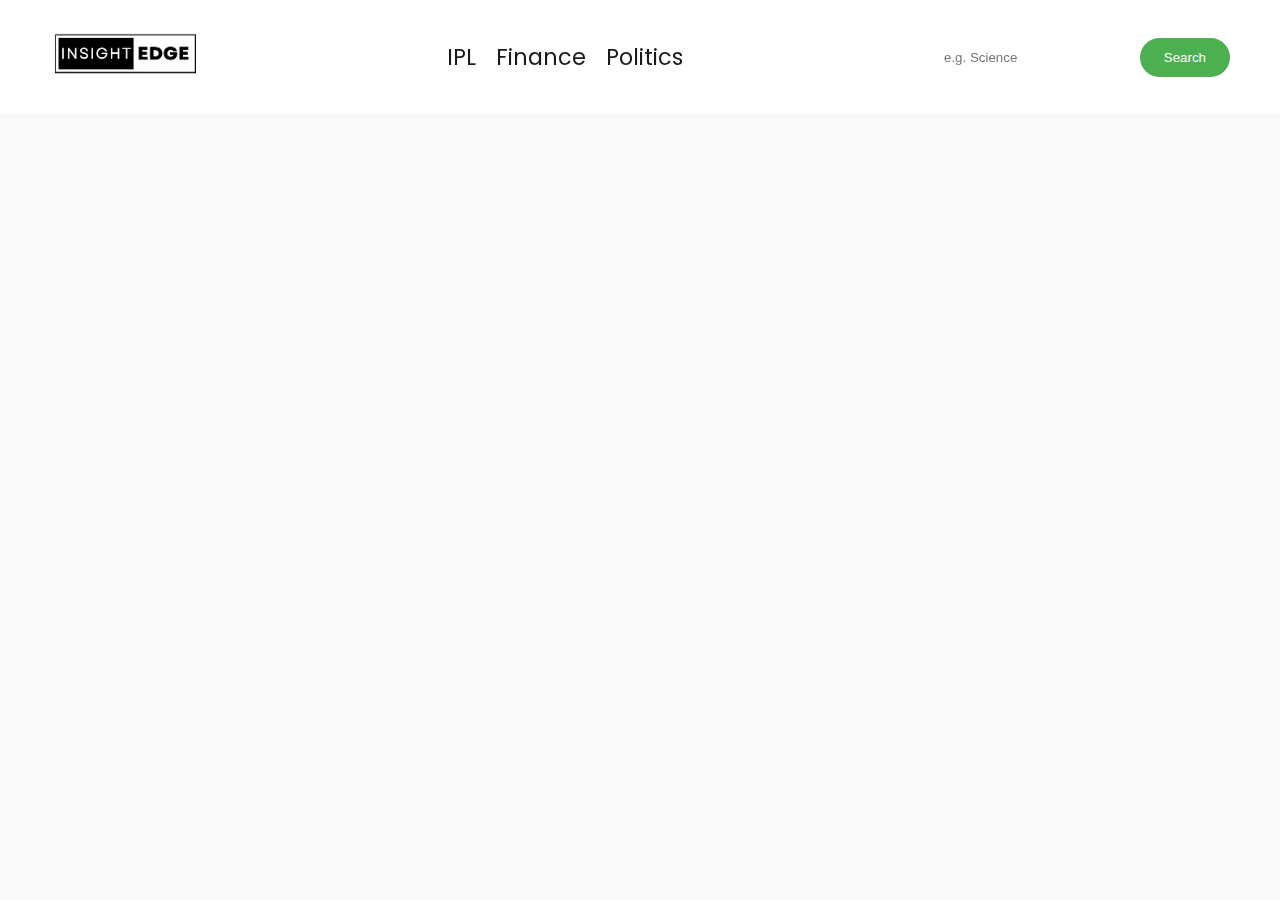
==== index.html @ 5c70e10b "Adding completed project to Github" ====
<!DOCTYPE html>
<html lang="en">
<head>
    <meta charset="UTF-8">
    <meta http-equiv="X-UA-Compatible" content="IE=edge">
    <meta name="viewport" content="width=device-width, initial-scale=1.0">
    <title>InsightEdge: Advancing News Consumption</title>
    <link rel="stylesheet" href="style.css">
</head>
<body>

    <nav>
        <div class="main-nav container flex">
            <a href="#" onclick="reload()" class="company-logo">
                <img src="./assets/logo.png" alt="company logo">
            </a>
            <div class="nav-links">
                <ul class="flex">
                    <li class="hover-link nav-item" id="ipl" onclick="onNavItemClick('ipl')">IPL</li>
                    <li class="hover-link nav-item" id="finance" onclick="onNavItemClick('finance')">Finance</li>
                    <li class="hover-link nav-item" id="politics" onclick="onNavItemClick('politics')">Politics</li>
                </ul>
            </div>
            <div class="search-bar flex">
                <input id="search-text" type="text" class="news-input" placeholder="e.g. Science">
                <button id="search-button" class="search-button">Search</button>
            </div>
        </div>
    </nav>
    

    <main>
        <div class="cards-container container flex" id="cards-container">
            
        </div>
    </main>

    <template id="template-news-card">
        <div class="card">
            <div class="card-header">
                <img src="https://via.placeholder.com/400x200" alt="news-image" id="news-img">
            </div>
            <div class="card-content">
                <h3 id="news-title">This is the Title</h3>
                <h6 class="news-source" id="news-source">End Gadget 26/08/2023</h6>
                <p class="news-desc" id="news-desc">Lorem, ipsum dolor sit amet consectetur adipisicing elit. Recusandae saepe quis voluptatum quisquam vitae doloremque facilis molestias quae ratione cumque!</p>
            </div>
        </div>
    </template>

    <script src="script.js"></script>
</body>
</html>
---- style.css ----
@import url("https://fonts.googleapis.com/css2?family=Poppins:wght@500&family=Roboto:wght@500&display=swap");

* {
    padding: 0;
    margin: 0;
    box-sizing: border-box;
}

:root {
    --primary-text-color: #1a1a1a;
    --secondary-text-color: #6c757d;
    --accent-color: #4caf50;
    --accent-color-dark: #388e3c;
}

body {
    font-family: "Poppins", sans-serif;
    color: var(--primary-text-color);
    background: #f9f9f9;
}

p {
    font-family: "Roboto", sans-serif;
    color: var(--secondary-text-color);
    line-height: 1.6rem;
    font-size: 16px;
}

a {
    text-decoration: none;
}

ul {
    list-style: none;
}

.flex {
    display: flex;
    align-items: center;
}

.container {
    max-width: 1180px;
    margin: 0 auto;
    overflow: hidden;
}

nav {
    background-color: rgba(255, 255, 255, 0.9);
    backdrop-filter: blur(10px);
    position: fixed;
    top: 0;
    left: 0;
    right: 0;
    z-index: 99;
}

.main-nav {
    display: flex;
    justify-content: space-between;
    align-items: center;
    padding: 1rem 0;
}

.company-logo img {
    max-width: 150px;
    height: auto;
}

.nav-links ul {
    display: flex;
    gap: 20px;
}

.nav-links li {
    font-size: 1.4rem;
}

.hover-link {
    cursor: pointer;
    transition: color 0.3s ease;
}

.hover-link:hover {
    color: var(--accent-color);
}

.hover-link:active {
    color: red;
}

.nav-item.active {
    color: var(--accent-color);
}

.search-bar {
    flex-grow: 1;
    max-width: 300px; 
}

.news-input {
    flex-grow: 1;
    padding: 0.75rem;
    border-radius: 20px;
    border: 2px solid transparent;
    transition: border-color 0.3s ease;
}

.news-input:focus {
    border-color: var(--accent-color);
    outline: none;
}

.search-button {
    padding: 0.75rem 1.5rem;
    border-radius: 20px;
    cursor: pointer;
    transition: background-color 0.3s ease, color 0.3s ease;
    background-color: var(--accent-color);
    color: #fff;
    border: none;
}

.search-button:hover {
    background-color: var(--accent-color-dark);
    color: #fff;
}

main {
    padding: 40px 20px;
    margin-top: 100px;
}

.cards-container {
    display: grid;
    grid-template-columns: repeat(auto-fit, minmax(280px, 1fr));
    gap: 20px;
    justify-items: center;
    align-items: start;
}

.card {
    width: 100%;
    box-shadow: 0 2px 4px rgba(0, 0, 0, 0.1);
    border-radius: 8px;
    cursor: pointer;
    background-color: #fff;
    overflow: hidden;
    transition: box-shadow 0.3s ease, transform 0.3s ease;
}

.card:hover {
    box-shadow: 0 4px 8px rgba(0, 0, 0, 0.2);
    transform: translateY(-5px);
}

.card-header img {
    width: 100%;
    height: 180px;
    object-fit: cover;
    border-top-left-radius: 8px;
    border-top-right-radius: 8px;
}

.card-content {
    padding: 20px;
}

.news-source {
    margin-top: 12px;
    font-size: 14px;
    color: var(--accent-color);
}
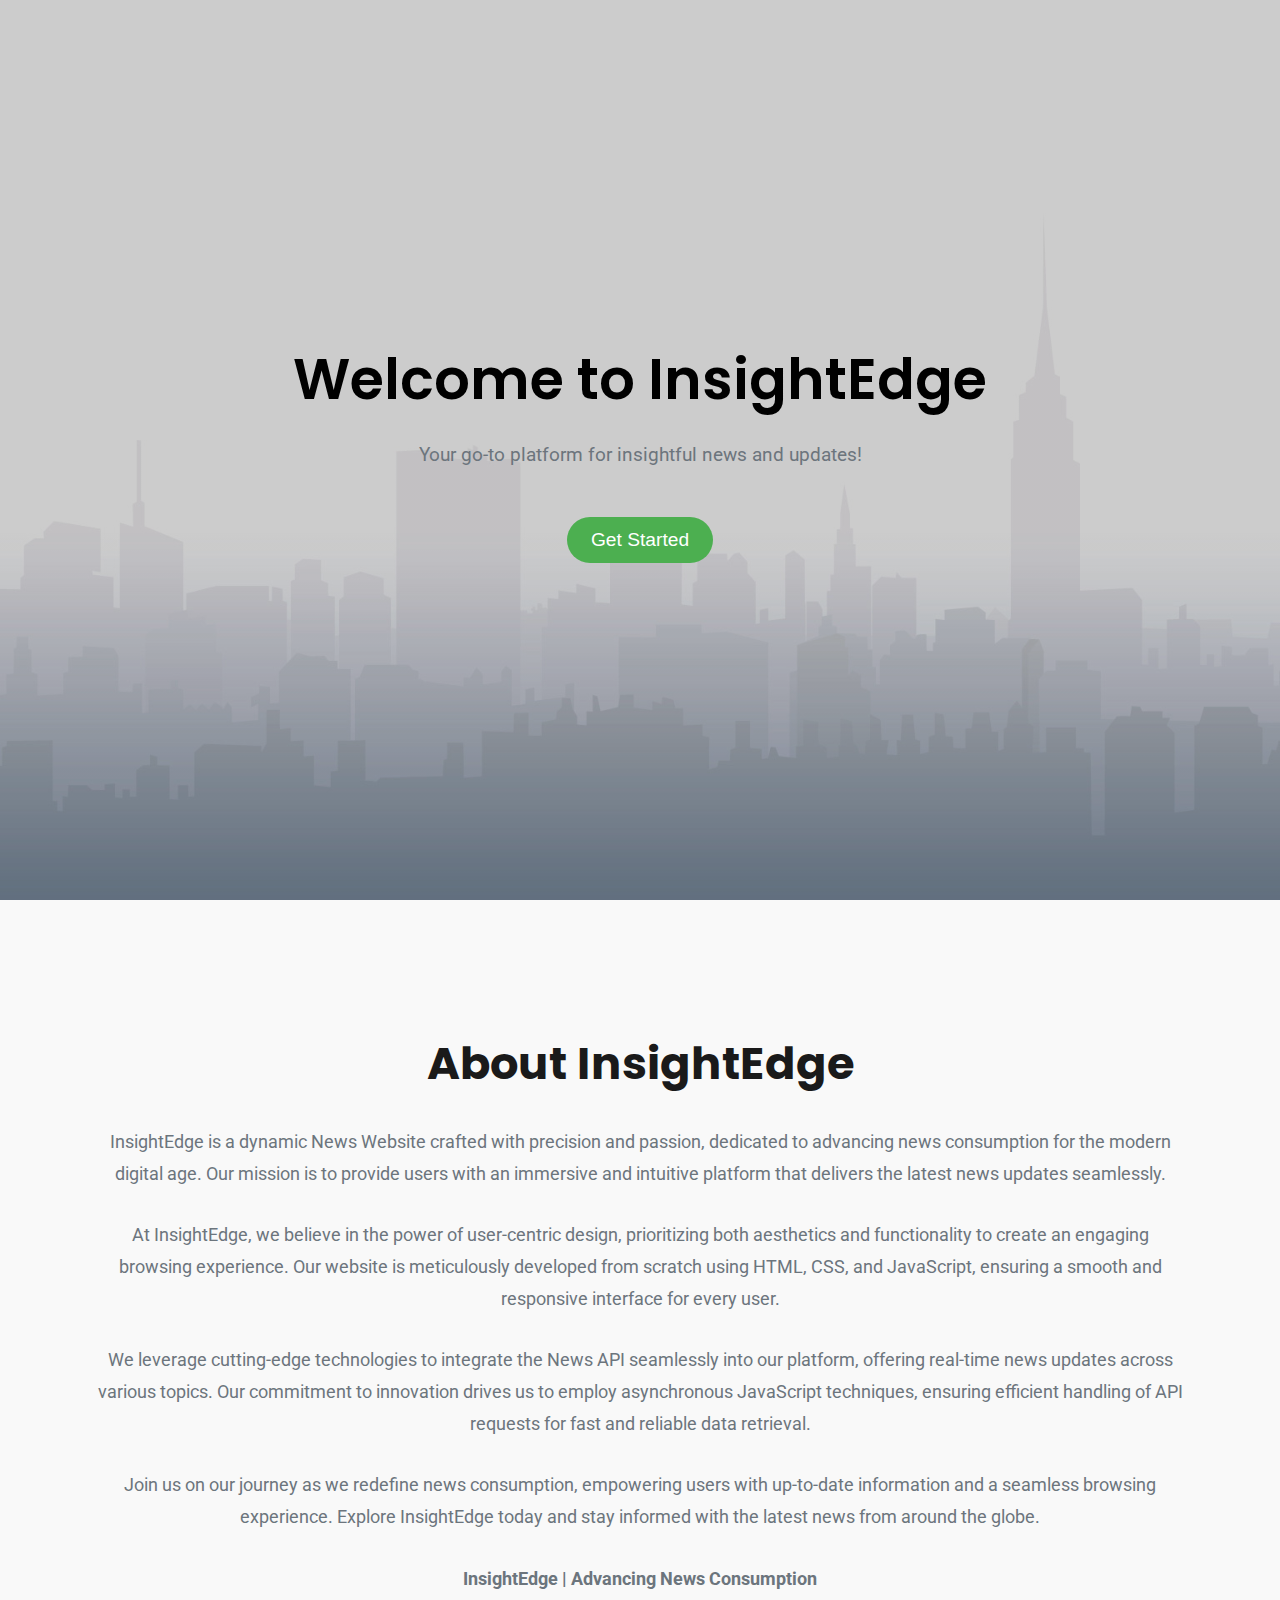
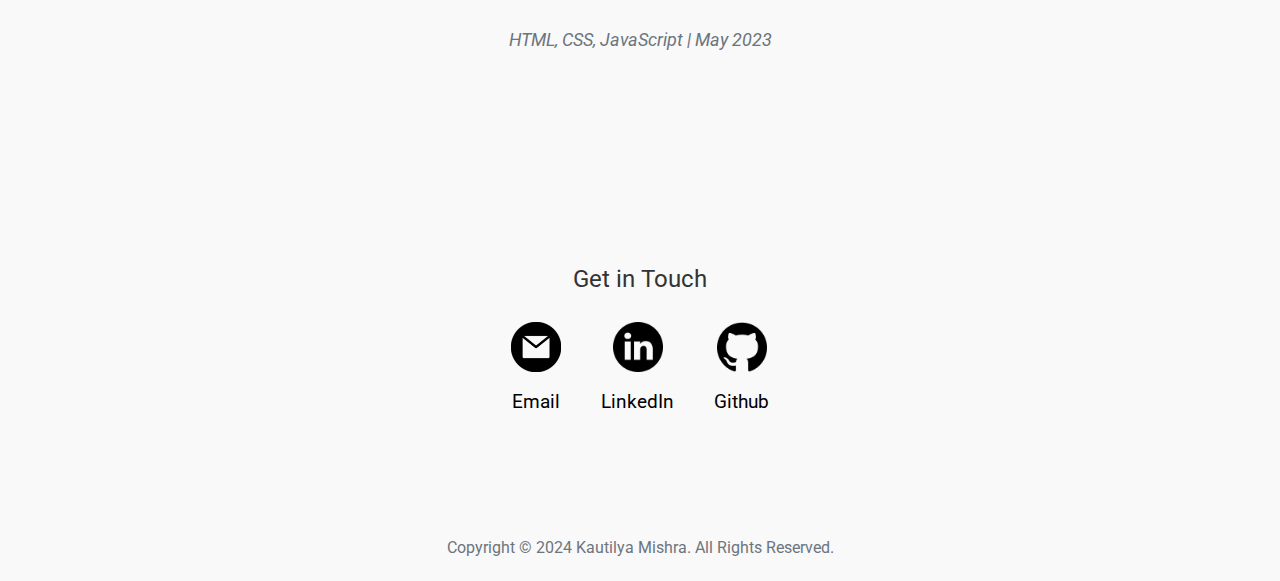
==== commit 5a71c30b: "Added Landing page along with other sections" ====
--- a/index.html
+++ b/index.html
@@ -1,5 +1,6 @@
 <!DOCTYPE html>
 <html lang="en">
+
 <head>
     <meta charset="UTF-8">
     <meta http-equiv="X-UA-Compatible" content="IE=edge">
@@ -7,47 +8,55 @@
     <title>InsightEdge: Advancing News Consumption</title>
     <link rel="stylesheet" href="style.css">
 </head>
+
 <body>
-
-    <nav>
-        <div class="main-nav container flex">
-            <a href="#" onclick="reload()" class="company-logo">
-                <img src="./assets/logo.png" alt="company logo">
-            </a>
-            <div class="nav-links">
-                <ul class="flex">
-                    <li class="hover-link nav-item" id="ipl" onclick="onNavItemClick('ipl')">IPL</li>
-                    <li class="hover-link nav-item" id="finance" onclick="onNavItemClick('finance')">Finance</li>
-                    <li class="hover-link nav-item" id="politics" onclick="onNavItemClick('politics')">Politics</li>
-                </ul>
+    <div class="landing-page">
+        <h1>Welcome to InsightEdge</h1>
+        <p>Your go-to platform for insightful news and updates!</p>
+        <div id="clock"></div>
+        <button onclick="startProject()">Get Started</button>
+    </div>
+    <section id="about" class="about-section">
+        <div class="container">
+            <h2>About InsightEdge</h2>
+            <p>InsightEdge is a dynamic News Website crafted with precision and passion, dedicated to advancing news
+                consumption for the modern digital age. Our mission is to provide users with an immersive and intuitive
+                platform that delivers the latest news updates seamlessly.</p>
+            <p>At InsightEdge, we believe in the power of user-centric design, prioritizing both aesthetics and
+                functionality to create an engaging browsing experience. Our website is meticulously developed from
+                scratch using HTML, CSS, and JavaScript, ensuring a smooth and responsive interface for every user.</p>
+            <p>We leverage cutting-edge technologies to integrate the News API seamlessly into our platform, offering
+                real-time news updates across various topics. Our commitment to innovation drives us to employ
+                asynchronous JavaScript techniques, ensuring efficient handling of API requests for fast and reliable
+                data retrieval.</p>
+            <p>Join us on our journey as we redefine news consumption, empowering users with up-to-date information and
+                a seamless browsing experience. Explore InsightEdge today and stay informed with the latest news from
+                around the globe.</p>
+            <p><strong>InsightEdge | Advancing News Consumption</strong></p>
+            <p><em>HTML, CSS, JavaScript | May 2023</em></p>
+        </div>
+    </section>
+    <section id="contact">
+        <p class="section__text__p1">Get in Touch</p>
+        <div class="contact-info-upper-container">
+            <div class="contact-info-container">
+                <img src="./assets/email.png" alt="Email icon" class="icon contact-icon email-icon" />
+                <p><a href="mailto:kautilyakamesh3@gmail.com">Email</a></p>
             </div>
-            <div class="search-bar flex">
-                <input id="search-text" type="text" class="news-input" placeholder="e.g. Science">
-                <button id="search-button" class="search-button">Search</button>
+            <div class="contact-info-container">
+                <img src="./assets/linkedin.png" alt="LinkedIn icon" class="icon contact-icon" />
+                <p><a href="https://www.linkedin.com/in/74104221b/">LinkedIn</a></p>
+            </div>
+            <div class="contact-info-container">
+                <img src="./assets/github.png" alt="Github icon" class="icon contact-icon" />
+                <p><a href="https://github.com/kautilyakameshmishra">Github</a></p>
             </div>
         </div>
-    </nav>
-    
-
-    <main>
-        <div class="cards-container container flex" id="cards-container">
-            
-        </div>
-    </main>
-
-    <template id="template-news-card">
-        <div class="card">
-            <div class="card-header">
-                <img src="https://via.placeholder.com/400x200" alt="news-image" id="news-img">
-            </div>
-            <div class="card-content">
-                <h3 id="news-title">This is the Title</h3>
-                <h6 class="news-source" id="news-source">End Gadget 26/08/2023</h6>
-                <p class="news-desc" id="news-desc">Lorem, ipsum dolor sit amet consectetur adipisicing elit. Recusandae saepe quis voluptatum quisquam vitae doloremque facilis molestias quae ratione cumque!</p>
-            </div>
-        </div>
-    </template>
-
+    </section>
+    <footer>
+        <p>Copyright &#169; 2024 Kautilya Mishra. All Rights Reserved.</p>
+    </footer>
     <script src="script.js"></script>
 </body>
-</html> +
+</html>--- a/style.css
+++ b/style.css
@@ -1,11 +1,13 @@
 @import url("https://fonts.googleapis.com/css2?family=Poppins:wght@500&family=Roboto:wght@500&display=swap");
 
+/* Reset CSS */
 * {
     padding: 0;
     margin: 0;
     box-sizing: border-box;
 }
 
+/* Global Variables */
 :root {
     --primary-text-color: #1a1a1a;
     --secondary-text-color: #6c757d;
@@ -13,12 +15,14 @@
     --accent-color-dark: #388e3c;
 }
 
+/* Body Styles */
 body {
     font-family: "Poppins", sans-serif;
     color: var(--primary-text-color);
     background: #f9f9f9;
 }
 
+/* Typography */
 p {
     font-family: "Roboto", sans-serif;
     color: var(--secondary-text-color);
@@ -26,25 +30,30 @@
     font-size: 16px;
 }
 
+/* Links */
 a {
     text-decoration: none;
 }
 
+/* Lists */
 ul {
     list-style: none;
 }
 
+/* Flex Container */
 .flex {
     display: flex;
     align-items: center;
 }
 
+/* Container */
 .container {
-    max-width: 1180px;
+    max-width: 85%;
     margin: 0 auto;
     overflow: hidden;
 }
 
+/* Navigation Styles */
 nav {
     background-color: rgba(255, 255, 255, 0.9);
     backdrop-filter: blur(10px);
@@ -93,9 +102,16 @@
     color: var(--accent-color);
 }
 
+@media screen and (max-width: 600px) {
+    .nav-links {
+        display: none;
+    }
+}
+
+/* Search Bar */
 .search-bar {
     flex-grow: 1;
-    max-width: 300px; 
+    max-width: 300px;
 }
 
 .news-input {
@@ -103,8 +119,10 @@
     padding: 0.75rem;
     border-radius: 20px;
     border: 2px solid transparent;
+    border: 2px solid var(--accent-color);
     transition: border-color 0.3s ease;
 }
+
 
 .news-input:focus {
     border-color: var(--accent-color);
@@ -126,6 +144,7 @@
     color: #fff;
 }
 
+/* Main Content */
 main {
     padding: 40px 20px;
     margin-top: 100px;
@@ -171,3 +190,132 @@
     font-size: 14px;
     color: var(--accent-color);
 }
+
+/* Landing Page Styles */
+.landing-page {
+    display: flex;
+    flex-direction: column;
+    justify-content: center;
+    align-items: center;
+    height: 100vh;
+    text-align: center;
+    background: linear-gradient(rgba(0, 0, 0, 0.2), rgba(0, 0, 0, 0.2)), url('./assets/background2.png') center/cover no-repeat;
+    background-blend-mode: multiply;
+    color: black;
+    padding: 50px;
+}
+
+.landing-page h1 {
+    font-size: 3.5rem;
+    margin-bottom: 20px;
+    font-weight: 600;
+}
+
+.landing-page p {
+    font-size: 1.2rem;
+    margin-bottom: 30px;
+}
+
+#clock {
+    font-family: Arial, sans-serif;
+    font-size: 24px;
+    color: #333;
+}
+
+.landing-page button {
+    padding: 12px 24px;
+    font-size: 1.2rem;
+    border-radius: 30px;
+    cursor: pointer;
+    transition: background-color 0.3s ease, color 0.3s ease, transform 0.3s ease;
+    background-color: #4caf50;
+    color: #fff;
+    border: none;
+    margin-top: 20px;
+}
+
+.landing-page button:hover {
+    background-color: #388e3c;
+    transform: scale(1.05);
+}
+
+/* About Section */
+.about-section {
+    background-color: #f9f9f9;
+    padding: 80px 0;
+    text-align: center;
+    margin-top: 50px;
+    margin-bottom: 50px;
+}
+
+.about-section h2 {
+    font-size: 2.8rem;
+    margin-bottom: 30px;
+}
+
+.about-section p {
+    font-size: 1.1rem;
+    line-height: 1.8;
+    margin-bottom: 30px;
+}
+
+/* Contact Section */
+#contact {
+    background-color: #f9f9f9;
+    padding: 50px 0;
+    text-align: center;
+    margin-top: 50px;
+    margin-bottom: 50px;
+}
+
+.section__text__p1 {
+    font-size: 1.5rem;
+    color: #333;
+    margin-bottom: 30px;
+}
+
+.contact-info-upper-container {
+    display: flex;
+    justify-content: center;
+    align-items: center;
+}
+
+.contact-info-container {
+    margin: 0 20px;
+}
+
+.contact-icon {
+    width: 50px;
+    height: 50px;
+    transition: color 0.3s ease, transform 0.3s ease;
+}
+
+.contact-info-container p {
+    margin-top: 10px;
+    font-size: 1.2rem;
+    color: #333;
+    transition: color 0.3s ease, transform 0.3s ease;
+}
+
+.contact-info-container a {
+    text-decoration: none;
+    color: #000000;
+}
+
+.contact-info-container a:hover {
+    text-decoration: underline;
+}
+
+.contact-info-container:hover .contact-icon,
+.contact-info-container:hover p {
+    color: #555;
+    transform: scale(1.2);
+}
+
+/* Footer */
+footer {
+    background-color: #f9f9f9;
+    color: #fff;
+    padding: 20px 0;
+    text-align: center;
+}